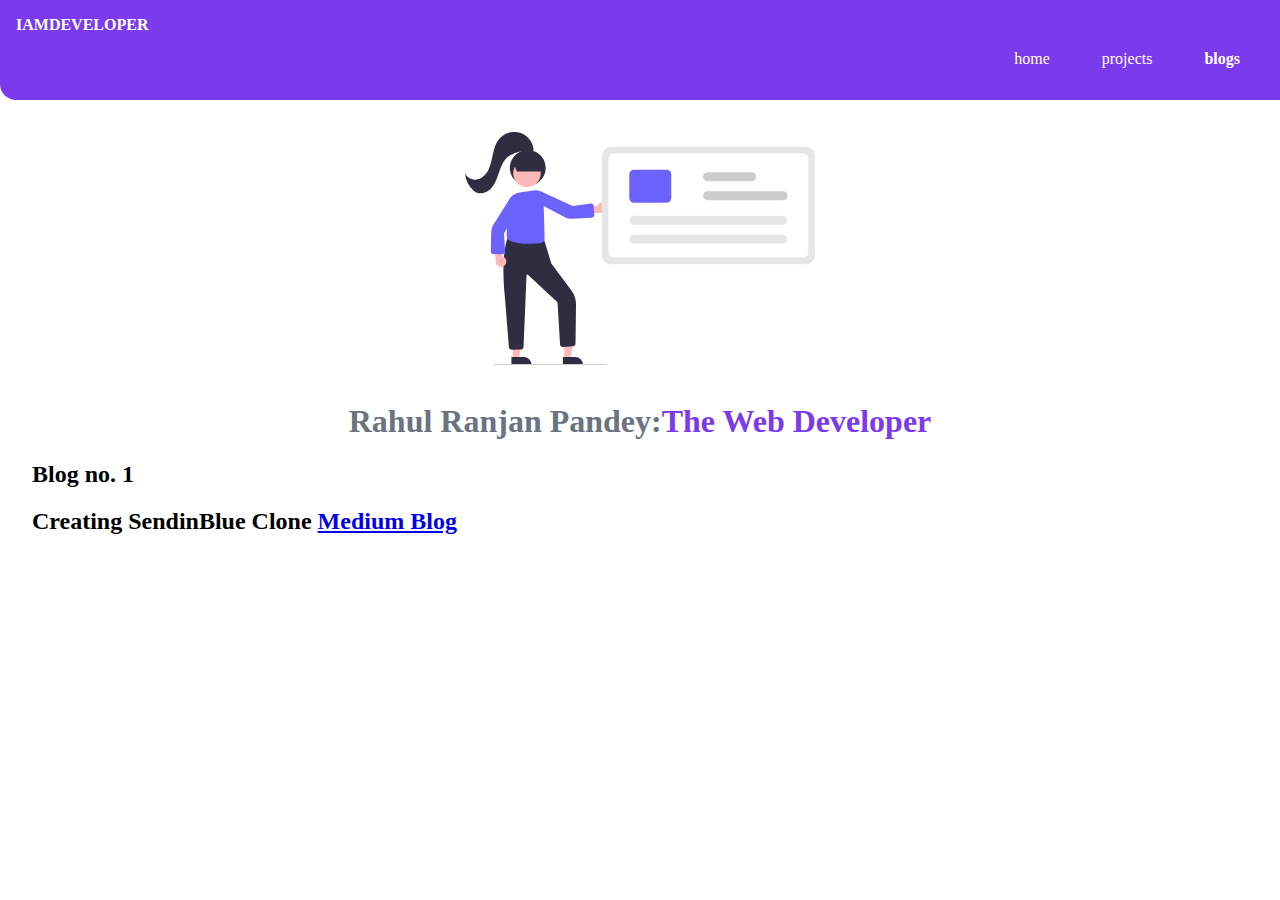
==== blogs.html @ e00beef7 "Update blogs.html" ====
<!DOCTYPE html>
<html lang="en">
<head>
    <meta charset="UTF-8">
    <meta name="viewport" content="width=device-width, initial-scale=1.0">
    <link href="style.css" rel="stylesheet" />
    <title>Blogs of adarshBalak</title>
</head>
<body>
    <nav class="navigation container">
        <div class="nav-brand">IAMDEVELOPER</div>
        <ul class="list-non-bullet nav-pills">
            <li class="list-item-inline">
                <a class="link" href="index.html">home</a>
            </li>
            <li class="list-item-inline">
                <a class="link " href="projects.html">projects</a>
            </li>
            <li class="list-item-inline">
                <a class="link link-active" href="/blogs.html">blogs</a>
            </li>
        </ul>
    </nav>
    <header class="hero">
        <img class="hero-img" src="images/hero.svg" />
        <h1 class="hero-heading">Rahul Ranjan Pandey:<span class="heading-inverted">The Web Developer
            </span></h1>
            <h2> Blog no. 1</h2>
            <h2> Creating SendinBlue Clone
            <a href="https://rahulranjanpandey.medium.com/"> Medium Blog </a></h2>
    </header>

    
</body>
</html>
---- style.css ----
@import url('https://fonts.googleapis.com/css2?family=Montserrat:wght@400;700&display=swap');

:root {
    --primary-color: #7C3AED;
    --off-white: #F3F4F6;
    --dark-gray: #6B7280;
}

body {
    font-family: 'Montserrat' sans-serif;
    margin: 0px;
}

hr {
    margin: 2rem 0rem;
}

/** spaces **/

.margin-md {
    margin: 2rem;
}


/** container **/
.container {
    padding-left: 0rem 1rem;
}

.container-center {
    max-width: 600px;
    margin: auto;
}

/** links **/
.link {
    box-sizing: border-box;
    text-decoration: none;
    padding: 0.5rem 1rem;
   /* margin-top: 1rem;
    margin-bottom: 1 rem; */

}

.link-primary {
    background-color: var(--primary-color);
    border-radius: 0.5rem;
    color: white
}

.link-secondary {
    color: var(--primary-color);
    border-radius: 0.5rem;
    border: 1px solid var(--primary-color);
}



/** lists **/

.list-non-bullet {
    list-style: none;
}

.list-item-inline {
    display: inline;
    padding: 0rem 0.5rem;
}

/** navigation **/

.navigation {
    background-color: var(--primary-color);
    color: white;
    padding: 1rem;
    border-bottom-left-radius: 1rem;
}

.navigation .nav-brand { 
    font-weight: bold;
}

.navigation .nav-pills {
    text-align: right;
}

.navigation .link {
    color: white;
}

.navigation .link-active {
    font-weight: bold;
}

/** header **/

.hero {
    padding: 2rem;
}

.hero .hero-img {
    max-width: 350px;
    display: block;
    margin: auto;
}

.hero .hero-heading {
    text-align: center;
    padding-top: 1rem;
    color: var(--dark-gray);   
}

.heading-inverted {
    color: var(--primary-color);
}


/** sections **/

.section {
    padding: 2rem;
}

.section h1 {
    text-align: center;
    padding: 2rem;
}

.ow {
    background-color: var(--off-white);
}

/** footers **/

footer {
    background-color: var(--primary-color);
    padding: 2rem 0rem;
    text-align: center;
    color: white;
    border-top-right-radius: 1rem;
}

.footer .link {
    color: white
}


.footer .footer-header {
    font-weight: bold;
    font-size: large;
}
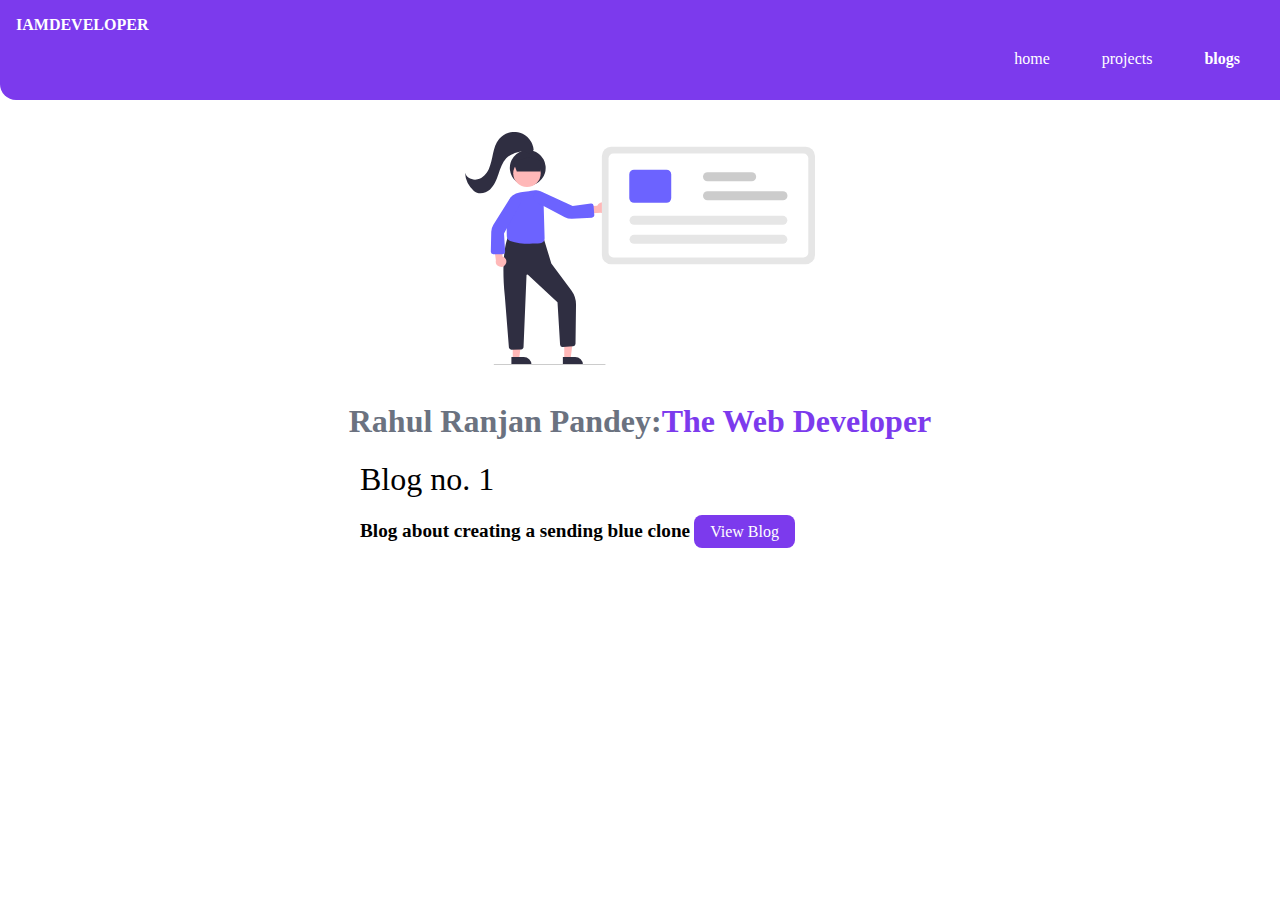
==== commit 0aac4c40: "commit" ====
--- a/blogs.html
+++ b/blogs.html
@@ -25,9 +25,23 @@
         <img class="hero-img" src="images/hero.svg" />
         <h1 class="hero-heading">Rahul Ranjan Pandey:<span class="heading-inverted">The Web Developer
             </span></h1>
-            <h2> Blog no. 1</h2>
-            <h2> Creating SendinBlue Clone
-            <a href="https://rahulranjanpandey.medium.com/"> Medium Blog </a></h2>
+            
+      
+        <ul class="list-non-bullet">
+            <li>
+                <div class="container container-center">
+                    <h1><span style="font-weight:normal">Blog no. 1</span></h1>
+                    <big><b>Blog about creating a sending blue clone</b></big>
+                    
+        
+                    <a class="link link-primary" href="https://rahulranjanpandey.medium.com/">View Blog</a>
+        
+                                     
+                </div>
+            </li>
+
+        </ul>
+
     </header>
 
     
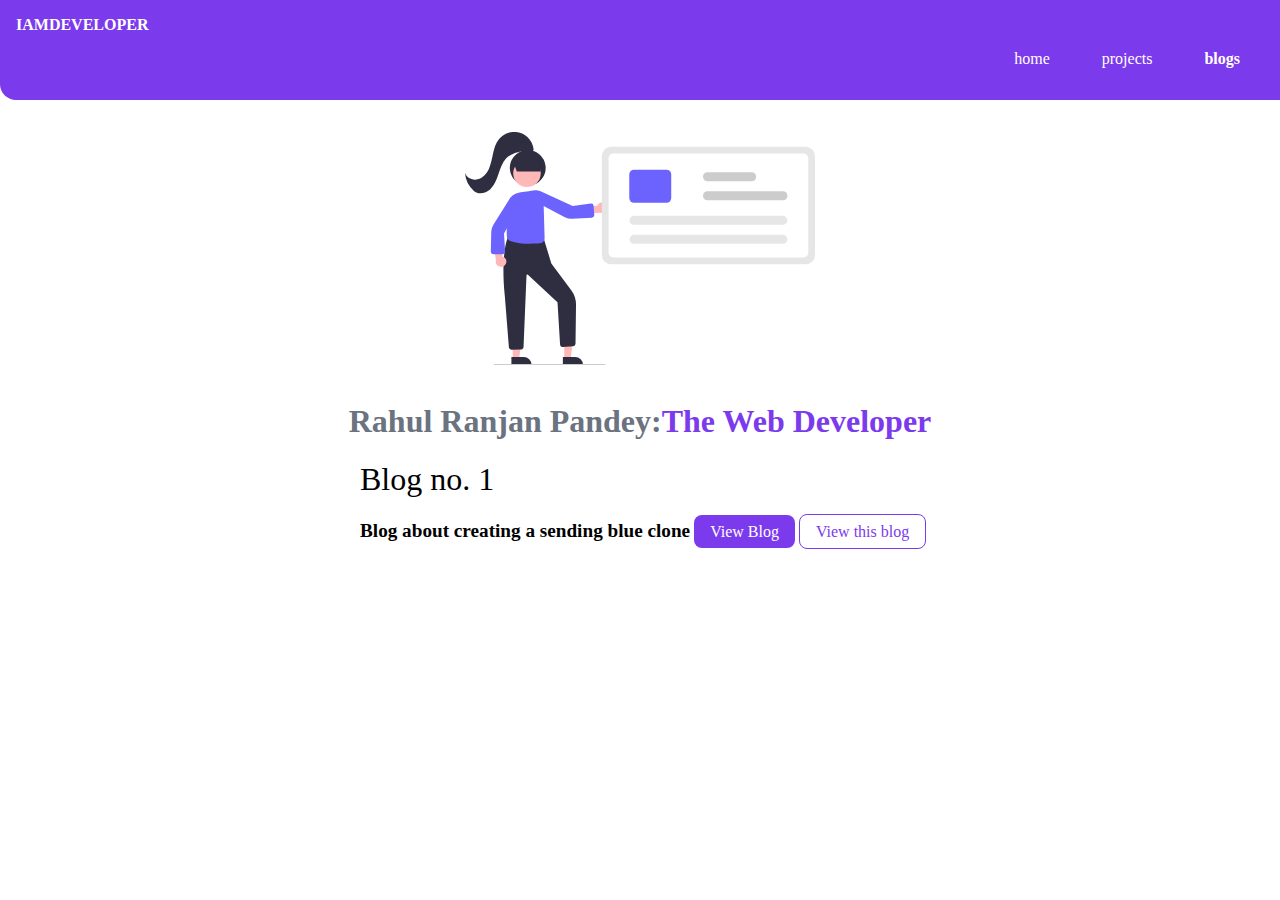
==== commit 132b3002: "Update blogs.html" ====
--- a/blogs.html
+++ b/blogs.html
@@ -35,6 +35,8 @@
                     
         
                     <a class="link link-primary" href="https://rahulranjanpandey.medium.com/">View Blog</a>
+
+                    <a class="link link-secondary" href="https://rahulranjanpandey/medium.com/">View this blog</a>
         
                                      
                 </div>
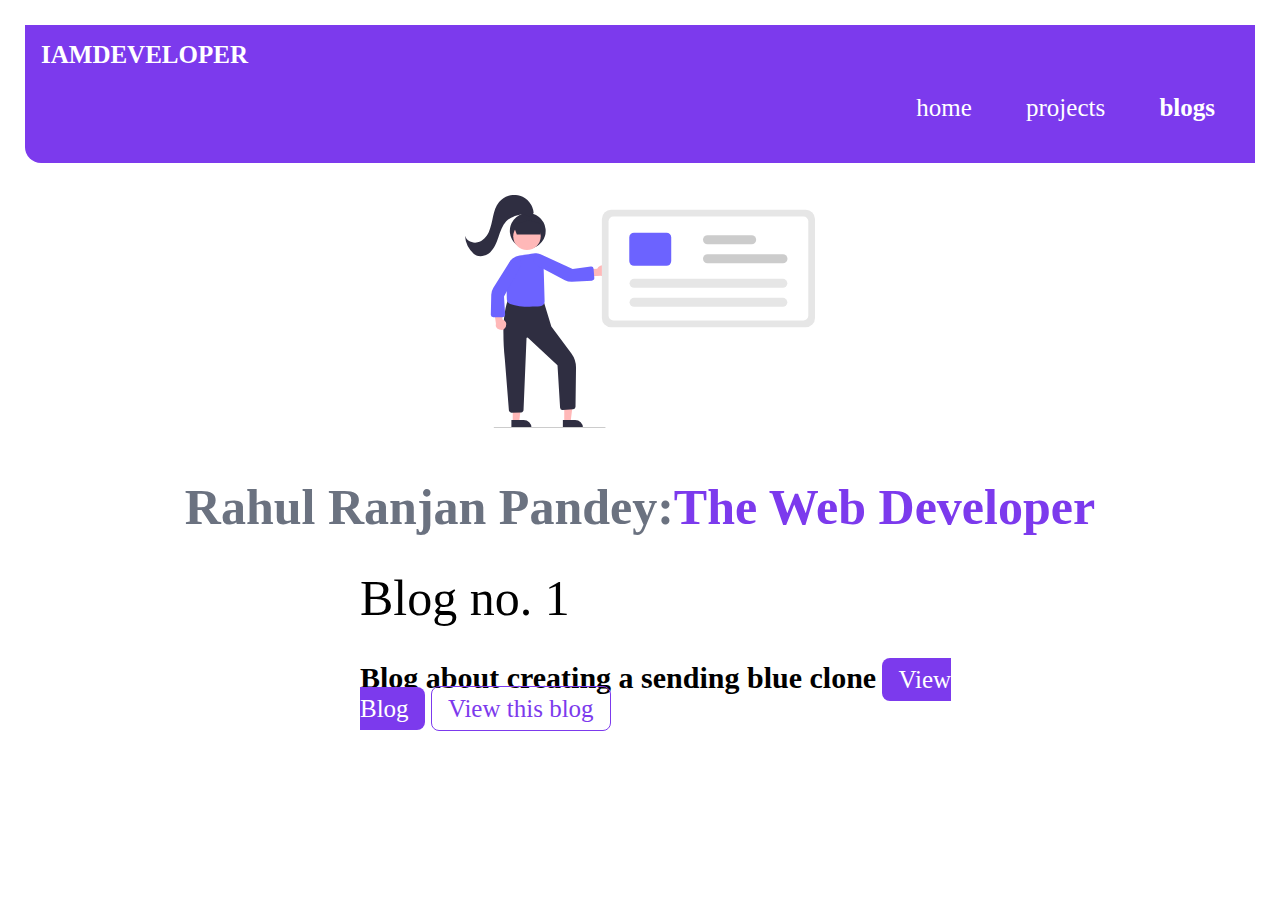
==== commit eaef7559: "commit" ====
--- a/blogs.html
+++ b/blogs.html
@@ -6,6 +6,19 @@
     <link href="style.css" rel="stylesheet" />
     <title>Blogs of adarshBalak</title>
 </head>
+<style>
+    body {
+        padding: 25px;
+  background-color: white;
+  color: black;
+  font-size: 25px;
+}
+
+.dark-mode {
+  background-color: black;
+  color: white;
+    }
+</style>
 <body>
     <nav class="navigation container">
         <div class="nav-brand">IAMDEVELOPER</div>
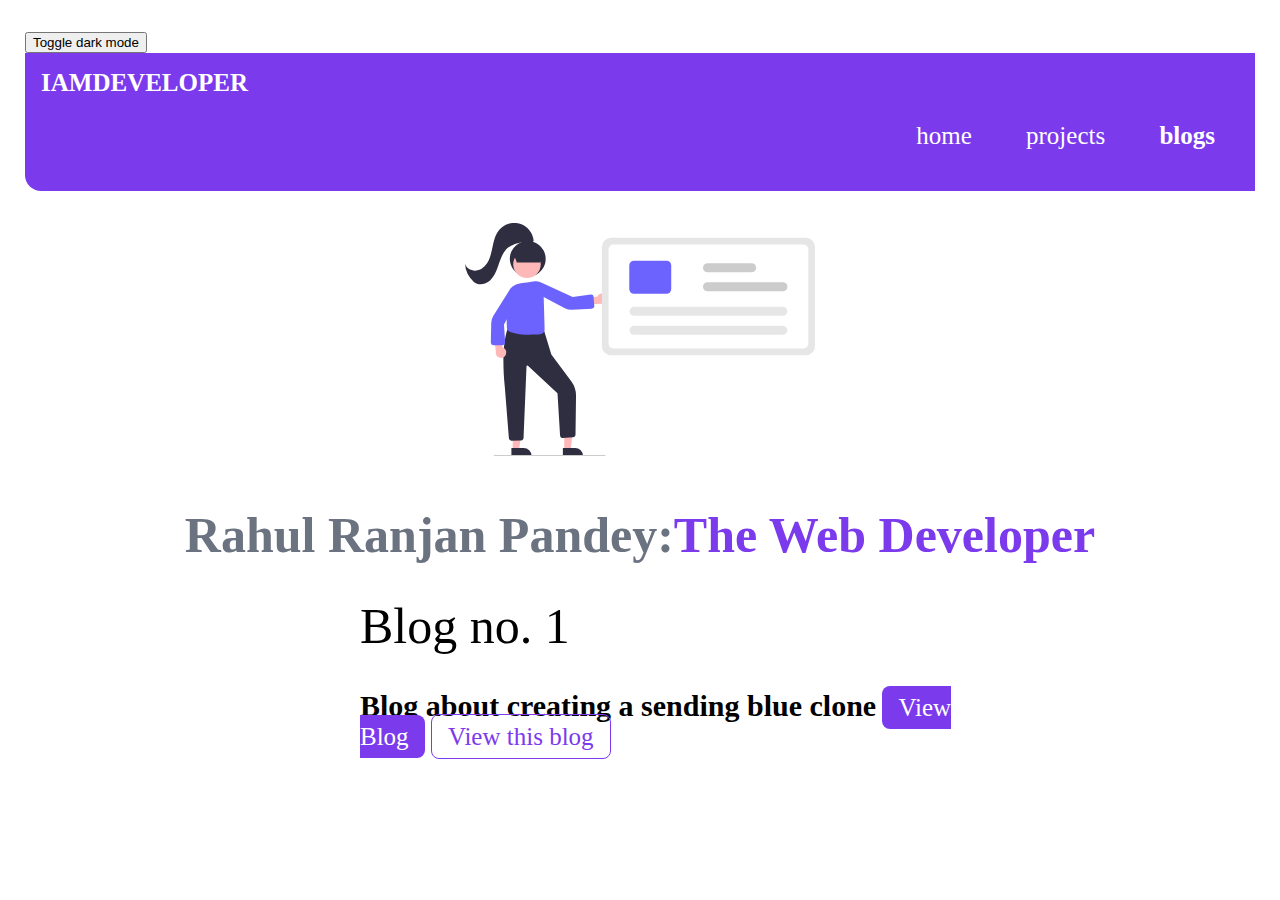
==== commit 29acb26b: "commmit" ====
--- a/blogs.html
+++ b/blogs.html
@@ -20,6 +20,18 @@
     }
 </style>
 <body>
+    <button onclick="myFunction()">Toggle dark mode</button>
+
+    <script>
+    function myFunction() {
+       var element = document.body;
+       element.classList.toggle("dark-mode");
+    }
+    </script>
+
+
+
+
     <nav class="navigation container">
         <div class="nav-brand">IAMDEVELOPER</div>
         <ul class="list-non-bullet nav-pills">
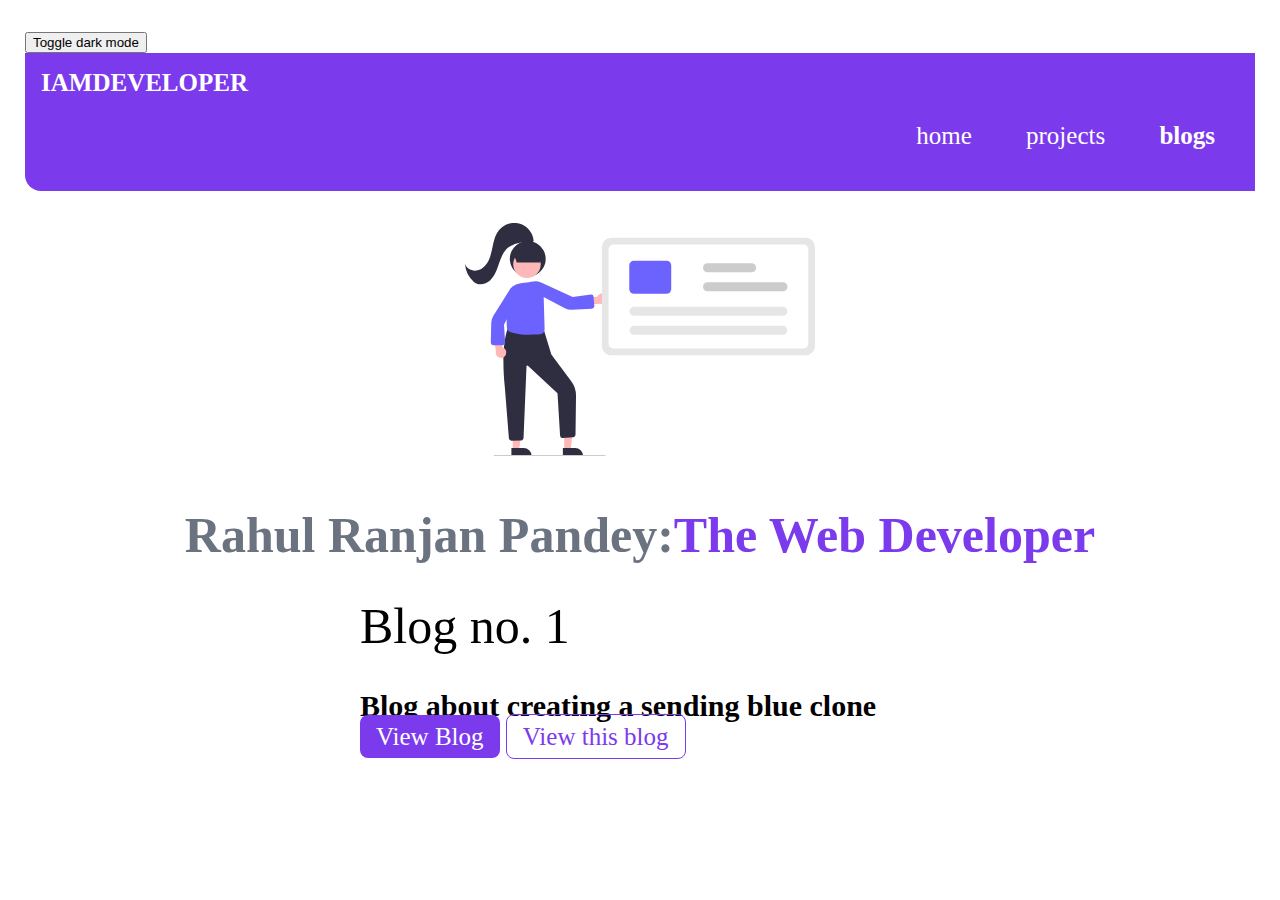
==== commit 5da957c8: "Update blogs.html" ====
--- a/blogs.html
+++ b/blogs.html
@@ -31,7 +31,6 @@
 
 
 
-
     <nav class="navigation container">
         <div class="nav-brand">IAMDEVELOPER</div>
         <ul class="list-non-bullet nav-pills">
@@ -57,6 +56,7 @@
                 <div class="container container-center">
                     <h1><span style="font-weight:normal">Blog no. 1</span></h1>
                     <big><b>Blog about creating a sending blue clone</b></big>
+                    <br>
                     
         
                     <a class="link link-primary" href="https://rahulranjanpandey.medium.com/">View Blog</a>
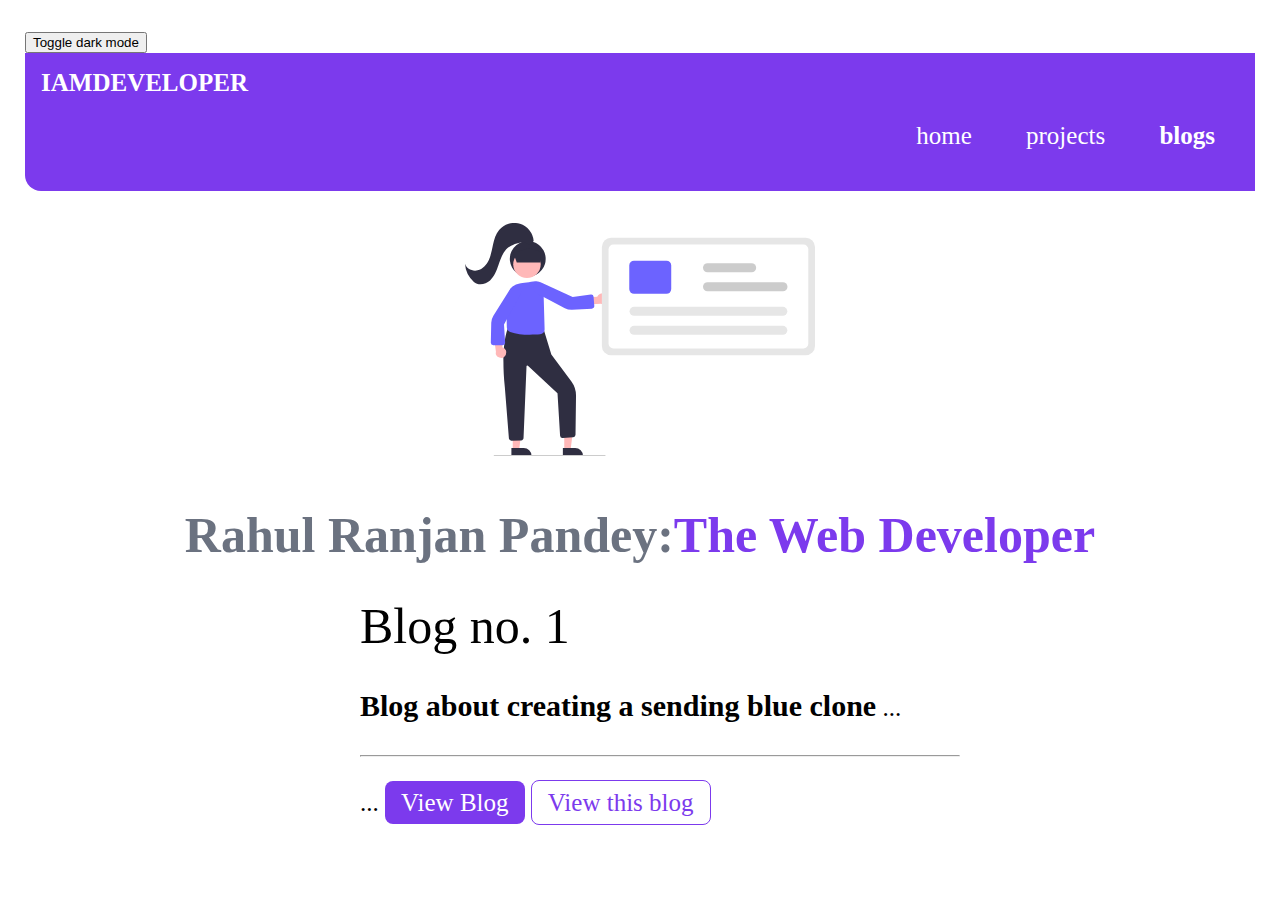
==== commit adcc056c: "commit" ====
--- a/blogs.html
+++ b/blogs.html
@@ -56,8 +56,9 @@
                 <div class="container container-center">
                     <h1><span style="font-weight:normal">Blog no. 1</span></h1>
                     <big><b>Blog about creating a sending blue clone</b></big>
-                    <br>
-                    
+                    ...
+                    <hr>
+                    ...                    
         
                     <a class="link link-primary" href="https://rahulranjanpandey.medium.com/">View Blog</a>
 
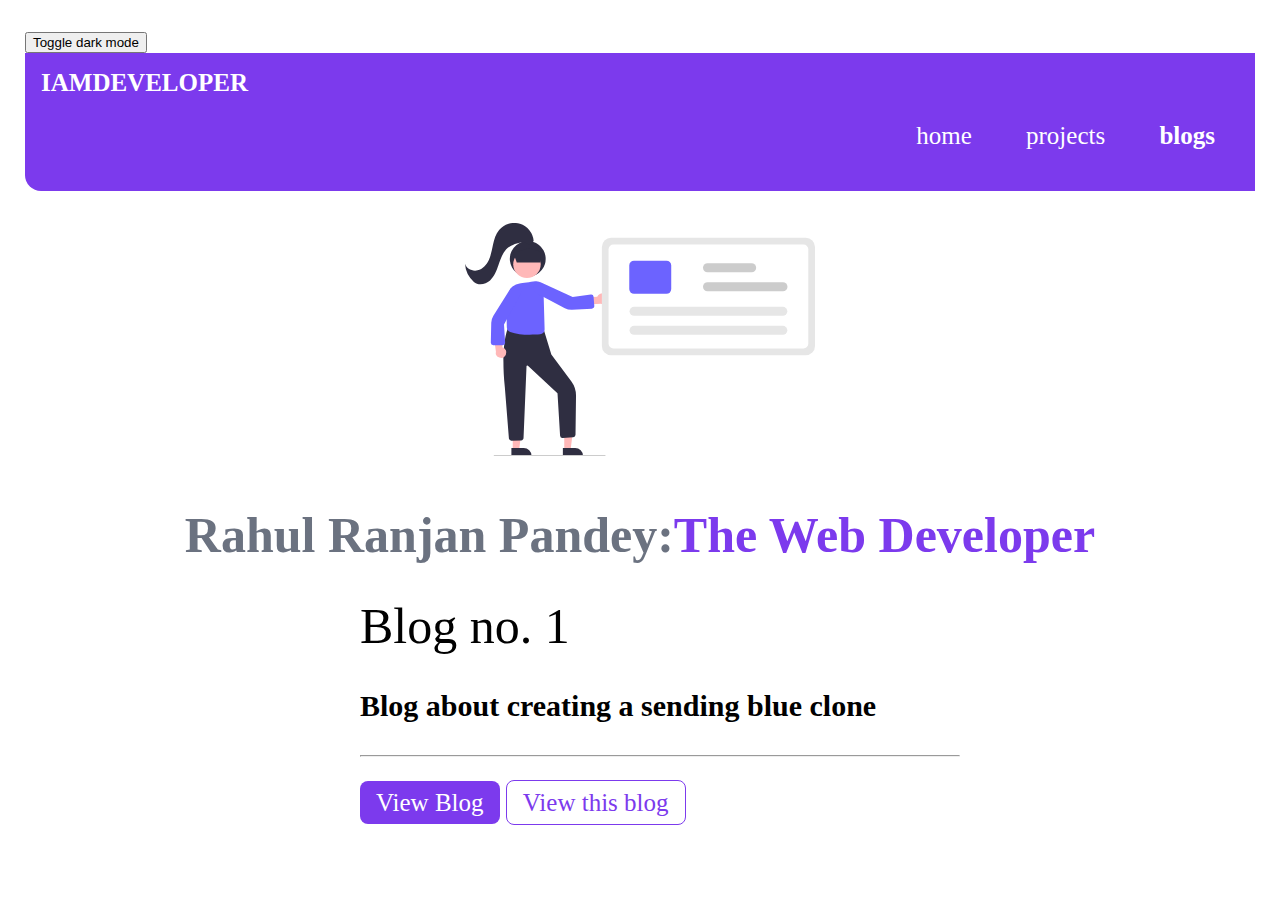
==== commit a223e405: "commit" ====
--- a/blogs.html
+++ b/blogs.html
@@ -56,9 +56,8 @@
                 <div class="container container-center">
                     <h1><span style="font-weight:normal">Blog no. 1</span></h1>
                     <big><b>Blog about creating a sending blue clone</b></big>
-                    ...
-                    <hr>
-                    ...                    
+                    
+                    <hr>    
         
                     <a class="link link-primary" href="https://rahulranjanpandey.medium.com/">View Blog</a>
 
